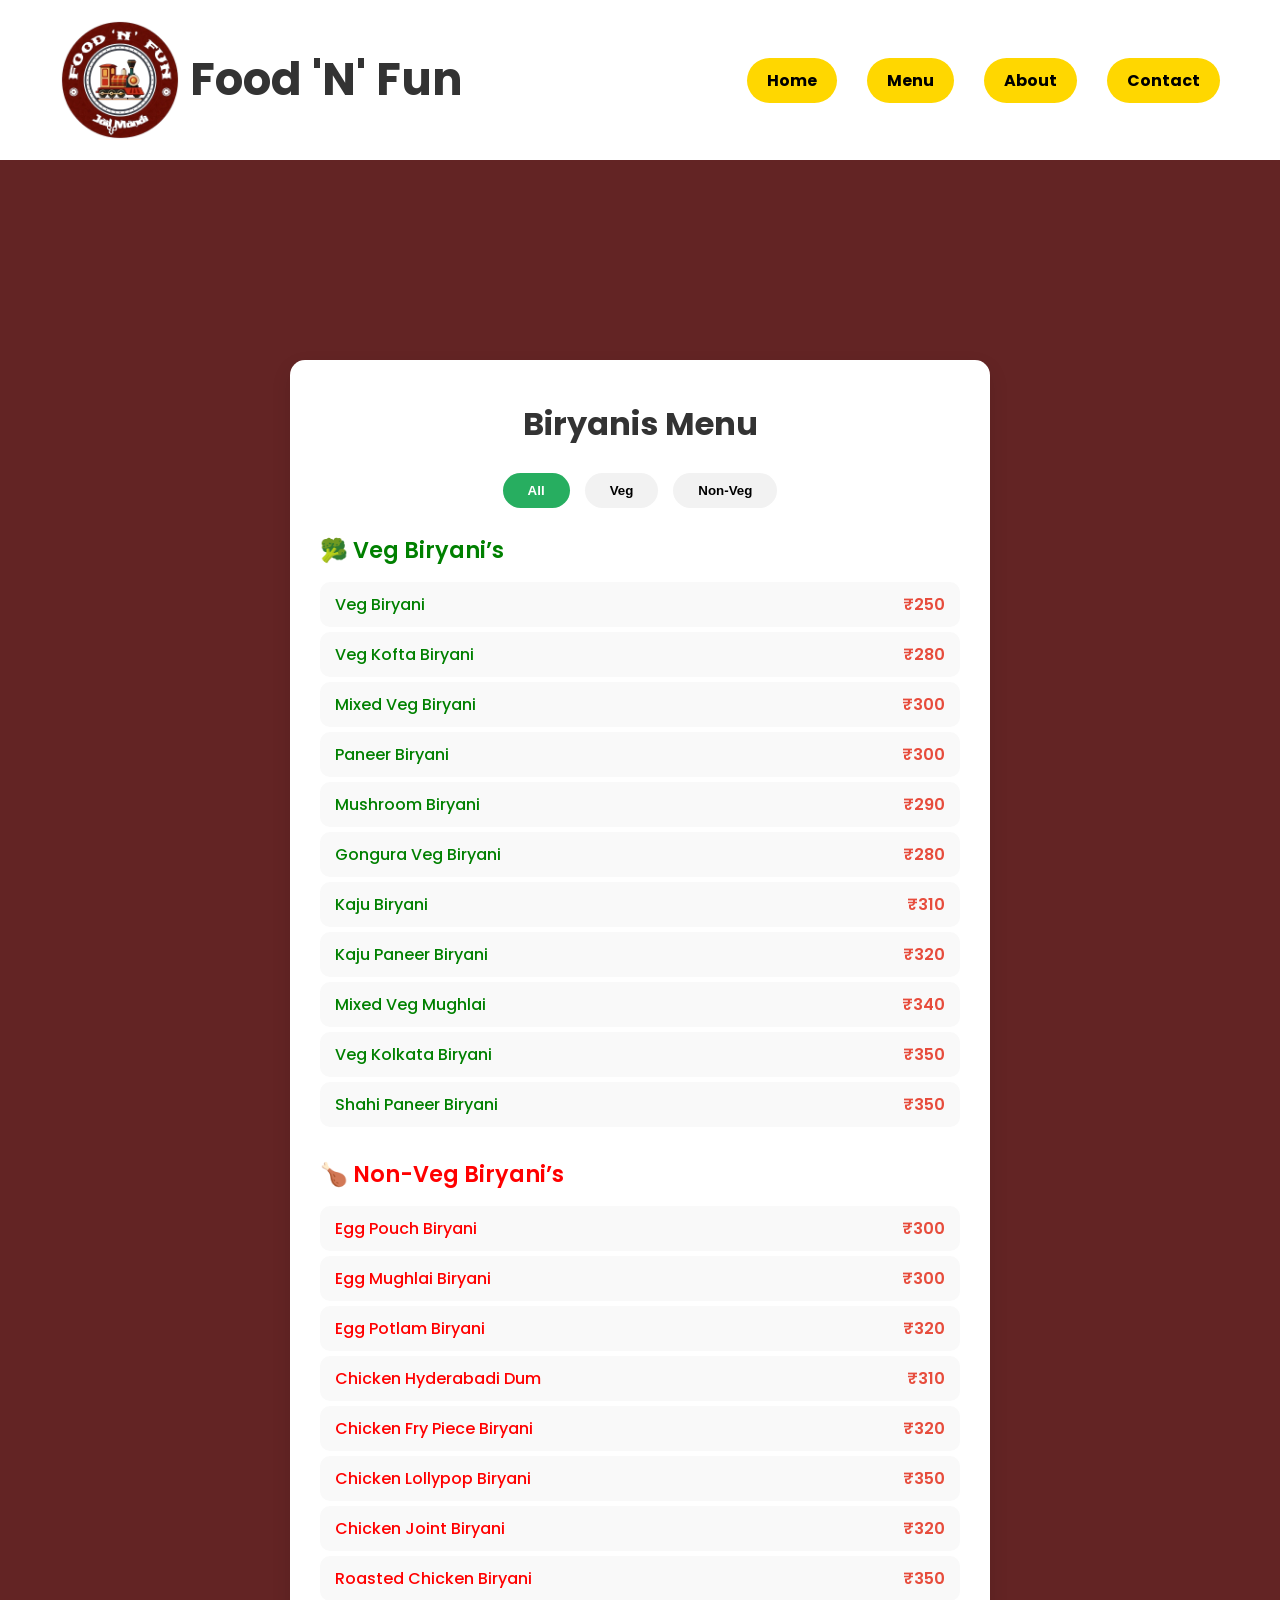
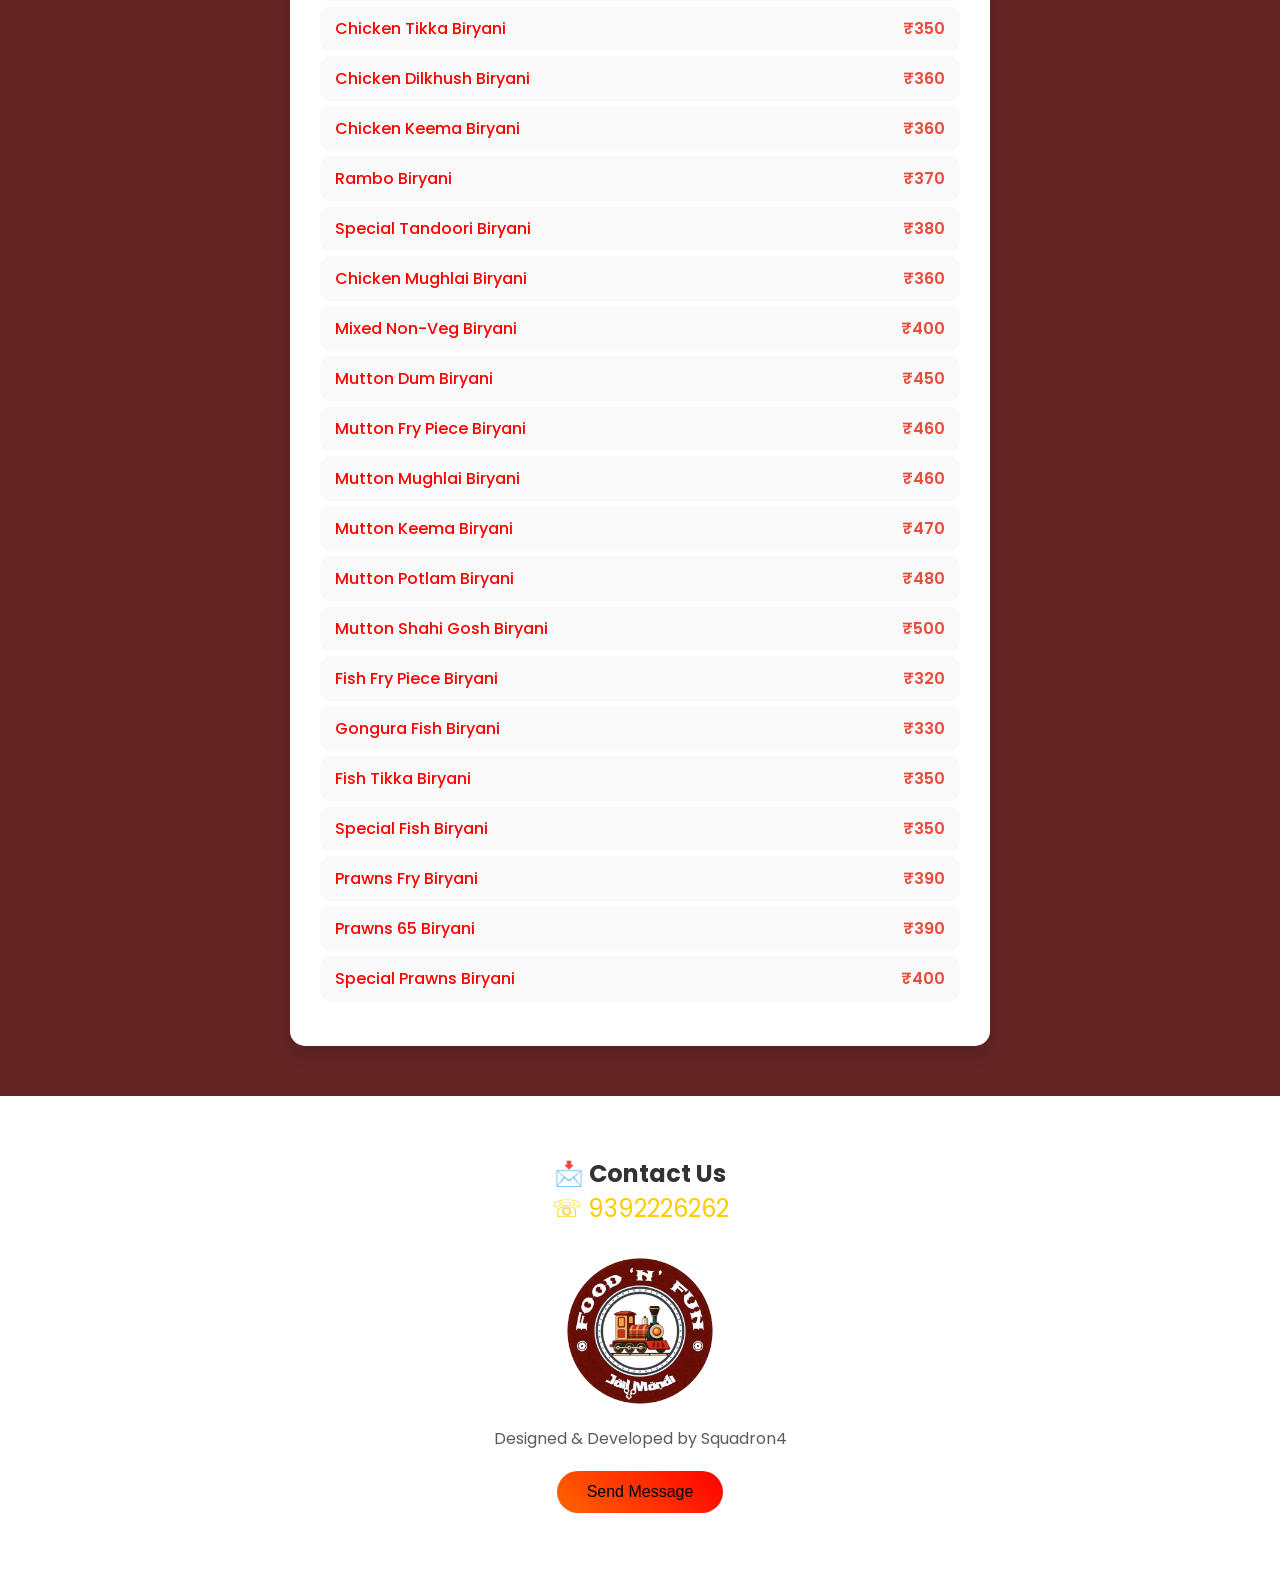
==== biryanis.html @ 26d70e19 "Add files via upload" ====
<!DOCTYPE html>
<html lang="en">
<head>
<meta charset="UTF-8" />
<meta name="viewport" content="width=device-width, initial-scale=1.0" />
<title>Food Forest – Fine Restaurant</title>
<link rel="stylesheet" href="style.css" />
<link href="https://fonts.googleapis.com/css2?family=Poppins:wght@300;400;500;600;700&amp;display=swap" rel="stylesheet">
</head>
<body>
<header id="navbar">
  <div class="logo1">
    <img src="images/logo_final.png" alt="Food 'N' Fun Logo" class="logo-img1">
    Food 'N' Fun 
  </div>
  <nav>
  
<a href="home.html#home" class="home-btn">Home</a>
<a href="home.html#menu" class="menu-btn">Menu</a>
<a href="home.html#about" class="about-btn">About</a>
<a href="#contact" class="contact-btn">Contact</a>
  </nav>
</header>


<section class="soup-menu">
  <div class="soup-card-full">
    <h2>Biryanis Menu</h2>

    <!-- Filter Buttons -->
    <div class="filter-buttons">
      <button class="filter-btn active" onclick="filterSoups('all')">All</button>
      <button class="filter-btn" onclick="filterSoups('veg')">Veg</button>
      <button class="filter-btn" onclick="filterSoups('nonveg')">Non-Veg</button>
    </div>

    <!-- Soups List -->
    <div class="soups-list">
      <!-- Veg Soups -->
    <div class="soup-category veg">
        <h3>🥦 Veg Biryani’s</h3>

        <p><span class="soup-name">Veg Biryani</span> <span class="soup-price">₹250</span></p>
        <p><span class="soup-name">Veg Kofta Biryani</span> <span class="soup-price">₹280</span></p>
        <p><span class="soup-name">Mixed Veg Biryani</span> <span class="soup-price">₹300</span></p>
        <p><span class="soup-name">Paneer Biryani</span> <span class="soup-price">₹300</span></p>
        <p><span class="soup-name">Mushroom Biryani</span> <span class="soup-price">₹290</span></p>
        <p><span class="soup-name">Gongura Veg Biryani</span> <span class="soup-price">₹280</span></p>
        <p><span class="soup-name">Kaju Biryani</span> <span class="soup-price">₹310</span></p>
        <p><span class="soup-name">Kaju Paneer Biryani</span> <span class="soup-price">₹320</span></p>
        <p><span class="soup-name">Mixed Veg Mughlai</span> <span class="soup-price">₹340</span></p>
        <p><span class="soup-name">Veg Kolkata Biryani</span> <span class="soup-price">₹350</span></p>
        <p><span class="soup-name">Shahi Paneer Biryani</span> <span class="soup-price">₹350</span></p>
      </div>

      <!-- Non-Veg Biryani -->
      <div class="soup-category nonveg">
        <h3>🍗 Non-Veg Biryani’s</h3>

        <p><span class="soup-name">Egg Pouch Biryani</span> <span class="soup-price">₹300</span></p>
        <p><span class="soup-name">Egg Mughlai Biryani</span> <span class="soup-price">₹300</span></p>
        <p><span class="soup-name">Egg Potlam Biryani</span> <span class="soup-price">₹320</span></p>
        <p><span class="soup-name">Chicken Hyderabadi Dum</span> <span class="soup-price">₹310</span></p>
        <p><span class="soup-name">Chicken Fry Piece Biryani</span> <span class="soup-price">₹320</span></p>

        <p><span class="soup-name">Chicken Lollypop Biryani</span> <span class="soup-price">₹350</span></p>
        <p><span class="soup-name">Chicken Joint Biryani</span> <span class="soup-price">₹320</span></p>
        <p><span class="soup-name">Roasted Chicken Biryani</span> <span class="soup-price">₹350</span></p>
        <p><span class="soup-name">Chicken Tikka Biryani</span> <span class="soup-price">₹350</span></p>
        <p><span class="soup-name">Chicken Dilkhush Biryani</span> <span class="soup-price">₹360</span></p>
        <p><span class="soup-name">Chicken Keema Biryani</span> <span class="soup-price">₹360</span></p>
        <p><span class="soup-name">Rambo Biryani</span> <span class="soup-price">₹370</span></p>
        <p><span class="soup-name">Special Tandoori Biryani</span> <span class="soup-price">₹380</span></p>
        <p><span class="soup-name">Chicken Mughlai Biryani</span> <span class="soup-price">₹360</span></p>
        <p><span class="soup-name">Mixed Non-Veg Biryani</span> <span class="soup-price">₹400</span></p>

        <p><span class="soup-name">Mutton Dum Biryani</span> <span class="soup-price">₹450</span></p>
        <p><span class="soup-name">Mutton Fry Piece Biryani</span> <span class="soup-price">₹460</span></p>
        <p><span class="soup-name">Mutton Mughlai Biryani</span> <span class="soup-price">₹460</span></p>
        <p><span class="soup-name">Mutton Keema Biryani</span> <span class="soup-price">₹470</span></p>
        <p><span class="soup-name">Mutton Potlam Biryani</span> <span class="soup-price">₹480</span></p>
        <p><span class="soup-name">Mutton Shahi Gosh Biryani</span> <span class="soup-price">₹500</span></p>

        <p><span class="soup-name">Fish Fry Piece Biryani</span> <span class="soup-price">₹320</span></p>
        <p><span class="soup-name">Gongura Fish Biryani</span> <span class="soup-price">₹330</span></p>
        <p><span class="soup-name">Fish Tikka Biryani</span> <span class="soup-price">₹350</span></p>
        <p><span class="soup-name">Special Fish Biryani</span> <span class="soup-price">₹350</span></p>

        <p><span class="soup-name">Prawns Fry Biryani</span> <span class="soup-price">₹390</span></p>
        <p><span class="soup-name">Prawns 65 Biryani</span> <span class="soup-price">₹390</span></p>
        <p><span class="soup-name">Special Prawns Biryani</span> <span class="soup-price">₹400</span></p>
      </div>

    </div>
  </div>
</section>




<section class="contact" id="contact">
  <div class="contact-container">
    <h2 > 📩 Contact Us</h2>

    <p class="contact-number">☏ 9392226262</p>


    

<form class="contact-form">

   <div class="contact-row">
       <img  src="images/logo_final.png" alt="Food 'N' Fun Logo" class="logo-img" >
    
  </div>


  <span class="contact-info">Designed &amp; Developed by Squadron4</span>

  <!-- <div class="contact-row">
    <img  src="images/Squadron4_logo.png" alt="Food 'N' Fun Logo" class="logo-img" >
  </div> -->

 

 

  <button type="submit" class="send-btn">Send Message</button>
</form>
  </div>
</section>


<script src="script.js"></script>
</body>
</html>
---- style.css ----
/* ----- GLOBAL STYLES ----- */
* { margin: 0; padding: 0; box-sizing: border-box; }
html{ scroll-behavior: smooth; }
body { font-family: 'Poppins', sans-serif; background: #632424; color: #333; overflow-x: hidden; }
#bg-video {
  position: fixed;
  top: 0;
  left: 0;
  width: 100%;
  height: 100%;
  object-fit: cover;
  z-index: -3;
}

.overlay {
  position: fixed;
  top: 0;
  left: 0;
  width: 100%;
  height: 100%;
  background: linear-gradient(180deg, rgba(0,0,0,0.6), rgba(0,0,0,0.75));
  z-index: -2;
}

/* ----- NAVBAR ----- */
header {
position: relative;
width: 100%;
top: 0;
left: 0;
padding: 20px 60px;
display: flex;
justify-content: space-between;
align-items: center;
background: #fff;
backdrop-filter: blur(6px);
box-shadow: 0 2px 10px rgba(0,0,0,0.05);
z-index: 1000;
transition: 0.3s;
}


.navbar {
  display: flex;
  justify-content: space-between;
  align-items: center;
  padding: 15px 40px;
  background: #111;
  color: white;
}


nav {
  display: flex;
  gap: 30px;
}

nav a {
  text-decoration: none;
  color: white;
  font-size: 16px;
  transition: 0.3s;
}

nav a:hover {
  color: orange;
}

/* ===== MOBILE VIEW ===== */
@media (max-width: 768px) {

  #navbar {
    flex-direction: column;
    padding: 15px;
  }

  nav {
    margin-top: 10px;
    gap: 15px;
    flex-wrap: wrap;
    justify-content: center;
  }
  .logo-img1 {
    height: 40px;
  }

}




.logo-img1 {
  height: 120px;
  width: auto;
}

#loader {
  position: fixed;
  top: 0;
  left: 0;
  width: 100%;
  height: 100vh;
  background: #ffffff;
  display: flex;
  justify-content: center;
  align-items: center;
  z-index: 9999;

  animation: loaderFadeOut 1.2s ease-in-out 4.2s forwards;
}


.logo {
  font-size: 50px;
  font-weight: 700;
  color: #000000;
  letter-spacing: 1px;
  opacity: 0;
  transform: scale(0.4);

  animation: logoPop 2.2s cubic-bezier(0.19, 1, 0.22, 1) forwards,
             glowPulse 2.5s ease-in-out infinite alternate;
}
.logo1 {
  display: flex;
  align-items: center;
  gap: 10px;
  font-size: 45px;
  font-weight: bold;
}


@media (max-width: 768px) {
  .logo1 {
    font-size: 30px;
  }
}
/* Pop + bounce-in animation */













a {
  text-decoration: none;
  
  color: black;
  
}









.card a,
a .card {
  text-decoration: none;
  color: black;
}
/* ----- HERO SECTION ----- */
.hero {
margin-top: 00px;
/* height: 30vh; */
/* background: url('https://images.unsplash.com/photo-1555992336-cbf8d7f1f1fc') center/cover no-repeat; */
/* position: relative; */
/* display: flex; */
align-items: center;
/* justify-content: center; */
/* text-align: center; */
}
/* .overlay {
position: absolute;
top: 0; left: 0; right: 0; bottom: 0;
background: rgba(255,255,255,0.4);
} */


/* ----- MENU SECTION ----- */
.menu { padding: 80px 60px; text-align: center; }
.menu h2 { font-size: 45px; margin-bottom: 40px; color: #ffffff; }
.menu-grid {
display: grid;
grid-template-columns: repeat(auto-fit, minmax(280px, 1fr));
gap: 30px;
}
.card {
background: #fff;
border-radius: 15px;
box-shadow: 0 5px 20px rgba(0,0,0,0.08);
overflow: hidden;
transition: 0.3s;
}
.card img { width: 100%; height: 200px; object-fit: cover; }
.card h3 { font-size: 24px; margin: 15px 0; }
.card p { font-size: 15px; padding-bottom: 20px; color: #666; }
.card:hover { transform: translateY(-8px); }


/* ----- ABOUT SECTION ----- */
.about {
padding: 100px 60px;
text-align: center;
color: white; 
background: #632424;
}












/* ------------------- */


.offers-slider-pad{
  margin-bottom: 20px;
  height :1px;
}






/* ----------------------------------contact ------------------------------------*/
/* ----------------------------------contact ------------------------------------*/

/* ----------------------------------contact ------------------------------------*/
/* ----------------------------------contact ------------------------------------*/


.home-btn {
  display: inline-block;
  padding: 10px 20px;
  background-color: #FFD700;   /* gold */
  color: black;
  text-decoration: none;       /* removes underline */
  font-weight: bold;
  border-radius: 25px;
  transition: 0.3s ease;
}

.home-btn:hover {
  background-color: #8B0000;
  color: white;
}



.menu-btn {
  display: inline-block;
  padding: 10px 20px;
  background-color: #FFD700;   /* gold */
  color: black;
  text-decoration: none;       /* removes underline */
  font-weight: bold;
  border-radius: 25px;
  transition: 0.3s ease;
}

.menu-btn:hover {
  background-color: #8B0000;
  color: white;
}





.about-btn {
  display: inline-block;
  padding: 10px 20px;
  background-color: #FFD700;   /* gold */
  color: black;
  text-decoration: none;       /* removes underline */
  font-weight: bold;
  border-radius: 25px;
  transition: 0.3s ease;
}

.about-btn:hover {
  background-color: #8B0000;
  color: white;
}

.contact-btn {
  display: inline-block;
  padding: 10px 20px;
  background-color: #FFD700;   /* gold */
  color: black;
  text-decoration: none;       /* removes underline */
  font-weight: bold;
  border-radius: 25px;
  transition: 0.3s ease;
}

.contact-btn:hover {
  background-color: #8B0000;
  color: white;
}


.contact {
  padding: 60px 20px;
  background: white;
  text-align: center;
}

.contact-container {
  max-width: 900px;
  margin: auto;
}

.contact-title {
  font-size: 32px;
  margin-bottom: 10px;
}

.contact-number {
  font-size: 24px;
  margin-bottom: 30px;
  color: #ffcc00;
}

.contact-number h2 {
  margin: 0;
  font-size: inherit;
  color: inherit;
}

.contact-form {
  display: flex;
  flex-direction: column;
  align-items: center;
  gap: 20px;
}

.contact-row {
  width: 100%;
  display: flex;
  justify-content: center;
}

.logo-img {
  width: 150px;
  max-width: 80%;
  height: auto;
}

.contact-info {
  font-size: 16px;
  opacity: 0.8;
}

.send-btn {
  padding: 12px 30px;
  border: none;
  border-radius: 30px;
  background: linear-gradient(45deg, #ff6600, #ff0000);
  font-size: 16px;
  cursor: pointer;
  transition: 0.3s ease;
}

.send-btn:hover {
  transform: scale(1.05);
}


@media (max-width: 768px) {
  .contact-title {
    font-size: 24px;
  }

  .contact-number {
    font-size: 20px;
  }

  .logo-img {
    width: 120px;
  }

  .send-btn {
    width: 100%;
    max-width: 300px;
  }
}


/* -----------------------------------------------soup-=---------------------------------------------------------- */
/* -----------------------------------------------soup-=---------------------------------------------------------- */
/* -----------------------------------------------soup-=---------------------------------------------------------- */





.soup-menu {
  margin-top: 150px;
  padding:  50px 20px;
  display: flex;
  justify-content: center;
  background: #632424;
  font-family: 'Poppins', sans-serif;
}

.soup-card-full {
  background-color: #fff;
  border-radius: 15px;
  box-shadow: 0 8px 20px rgba(0,0,0,0.1);
  padding: 40px 30px;
  max-width: 700px;
  width: 100%;
  transition: transform 0.3s;
}

.soup-card-full:hover {
  transform: translateY(-5px);
}

.soup-card-full h2 {
  text-align: center;
  margin-bottom: 25px;
  font-size: 2rem;
  color: #333;
}

/* Filter Buttons */
.filter-buttons {
  display: flex;
  justify-content: center;
  gap: 15px;
  margin-bottom: 25px;
}

.filter-btn {
  padding: 10px 25px;
  border: none;
  border-radius: 25px;
  cursor: pointer;
  background-color: #f2f2f2;
  font-weight: 600;
  transition: all 0.3s;
}

.filter-btn:hover {
  background-color: #ddd;
}

.filter-btn.active {
  background-color: #27ae60; /* green highlight */
  color: #fff;
}

.filter-btn.active.nonveg {
  background-color: #e74c3c; /* red highlight */
}

/* Soups List */
.soups-list {
  display: flex;
  flex-direction: column;
  gap: 25px;
}

.soup-category h3 {
  margin-bottom: 15px;
  font-size: 1.4rem;
  font-weight: 600;
}

.soup-category.veg h3 {
  color: #27ae60; /* green */
  
}

.soup-category.nonveg h3 {
  color: #e74c3c; /* red */
}

.soup-category p {
  display: flex;
  justify-content: space-between;
  padding: 10px 15px;
  border-radius: 10px;
  background-color: #f9f9f9;
  margin: 5px 0;
  cursor: pointer;
  transition: all 0.25s ease;
  /* transition: background 0.3s; */
}
.soup-category p:hover {
  transform: scale(1.05);
  background-color: #e8fff0;
  box-shadow: 0 6px 15px rgba(0,0,0,0.15);
}

.soup-category p:hover {
  background-color: #e0f7e9;
}

.soup-name {
  font-weight: 500;
}

.soup-price {
  font-weight: 600;
  color: #e74c3c;
}


















/* --------------------------------------------------image */
/* SLIDER AREA */
/* SLIDER AREA */
/* SLIDER AREA */




/* SLIDER AREA */
/* Slider container */
.slider {
  width: 100vw;
  height: 400px; /* Default height for desktop */
  display: flex;
  overflow-x: auto;
  scroll-snap-type: x mandatory;
  scroll-behavior: smooth;
  -webkit-overflow-scrolling: touch;
}

/* Hide scrollbar */
.slider::-webkit-scrollbar {
  display: none;
}

/* Images style */
.slider img {
  width: 100vw;
  height: 400px; /* Default height */
  object-fit: cover;
  scroll-snap-align: start;
  flex-shrink: 0;
  aspect-ratio: 211 / 35;
}

/* Mobile view - change height */
@media (max-width: 768px) {
  .slider {
    margin-top: 60px;
    height: 150px; /* change slider height on mobile */
  }

  .slider img {
    height: 150px; /* change image height on mobile */
  }
}







/* Veg Section - Green */
.soup-category.veg h3 {
  color: green;
}

.soup-category.veg .soup-name {
  color: green;
}

/* Non-Veg Section - Red */
.soup-category.nonveg h3 {
  color: red;
}

.soup-category.nonveg .soup-name {
  color: red;
}
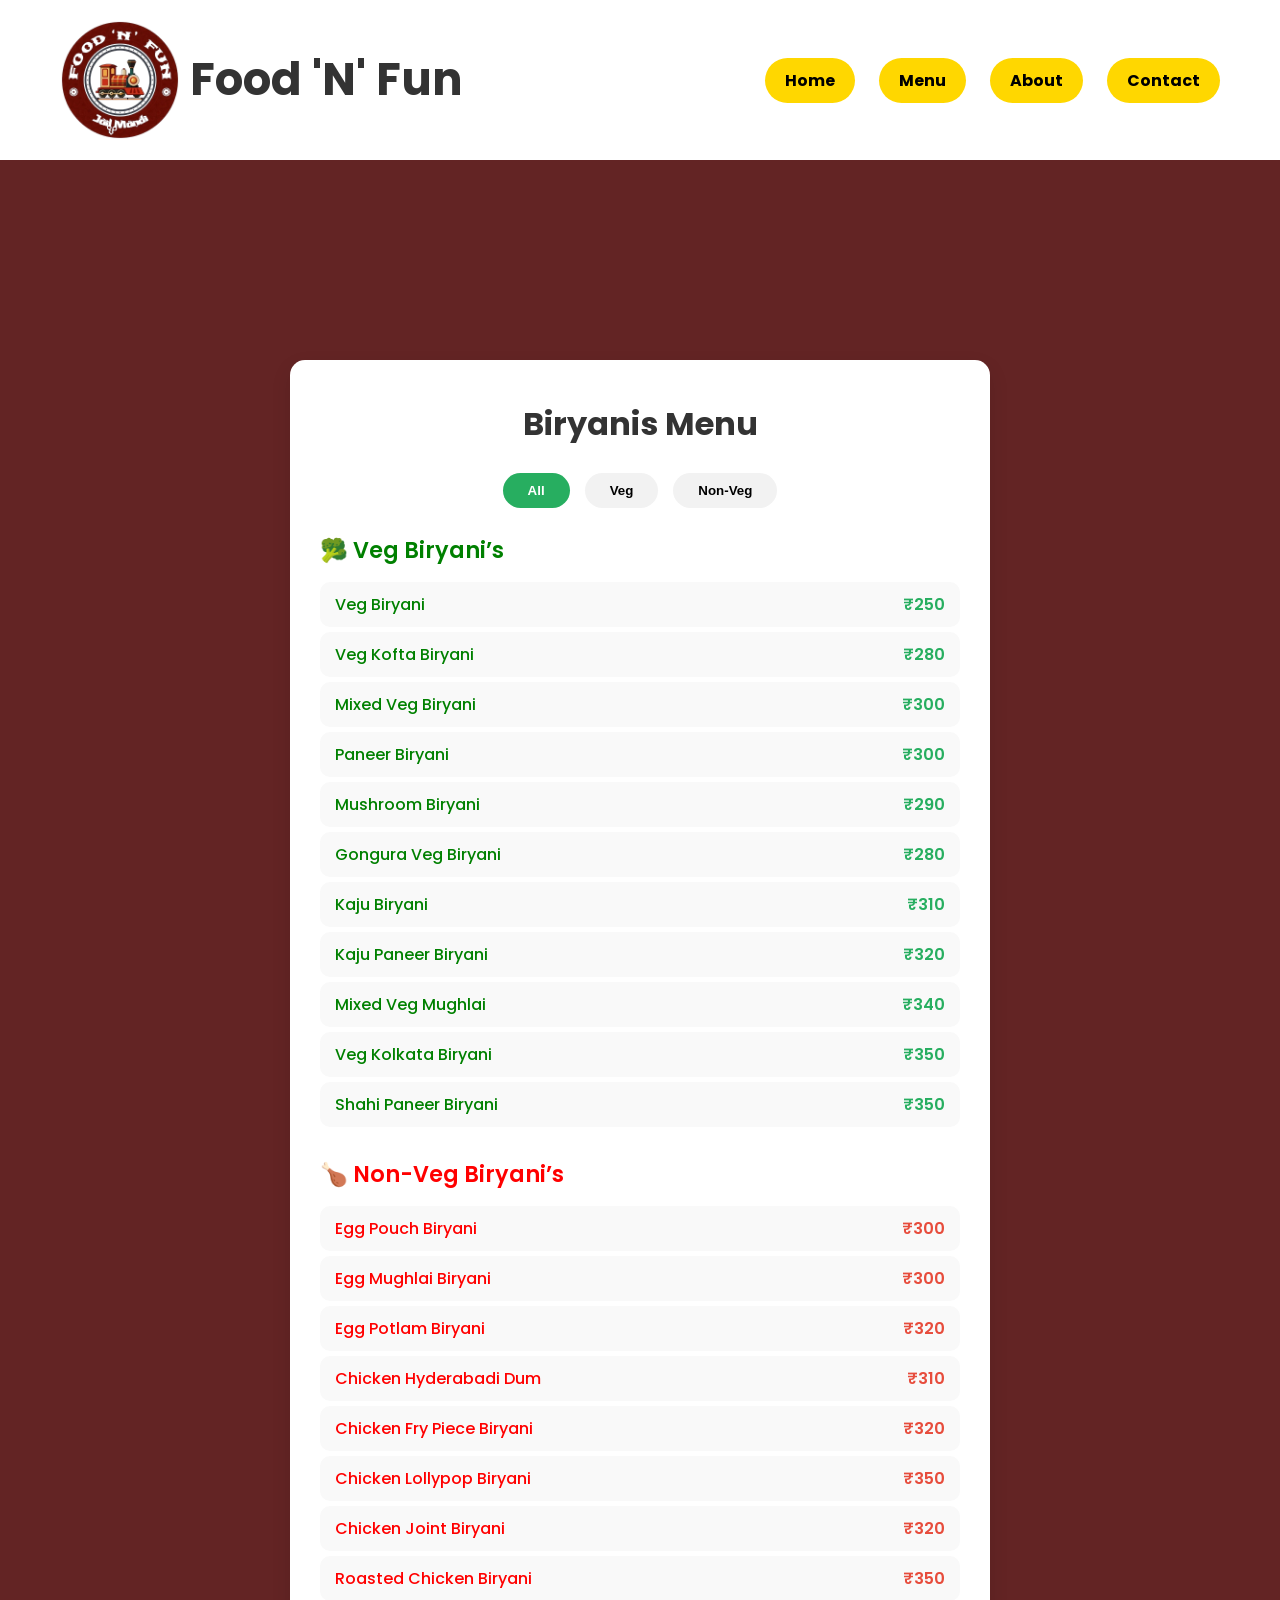
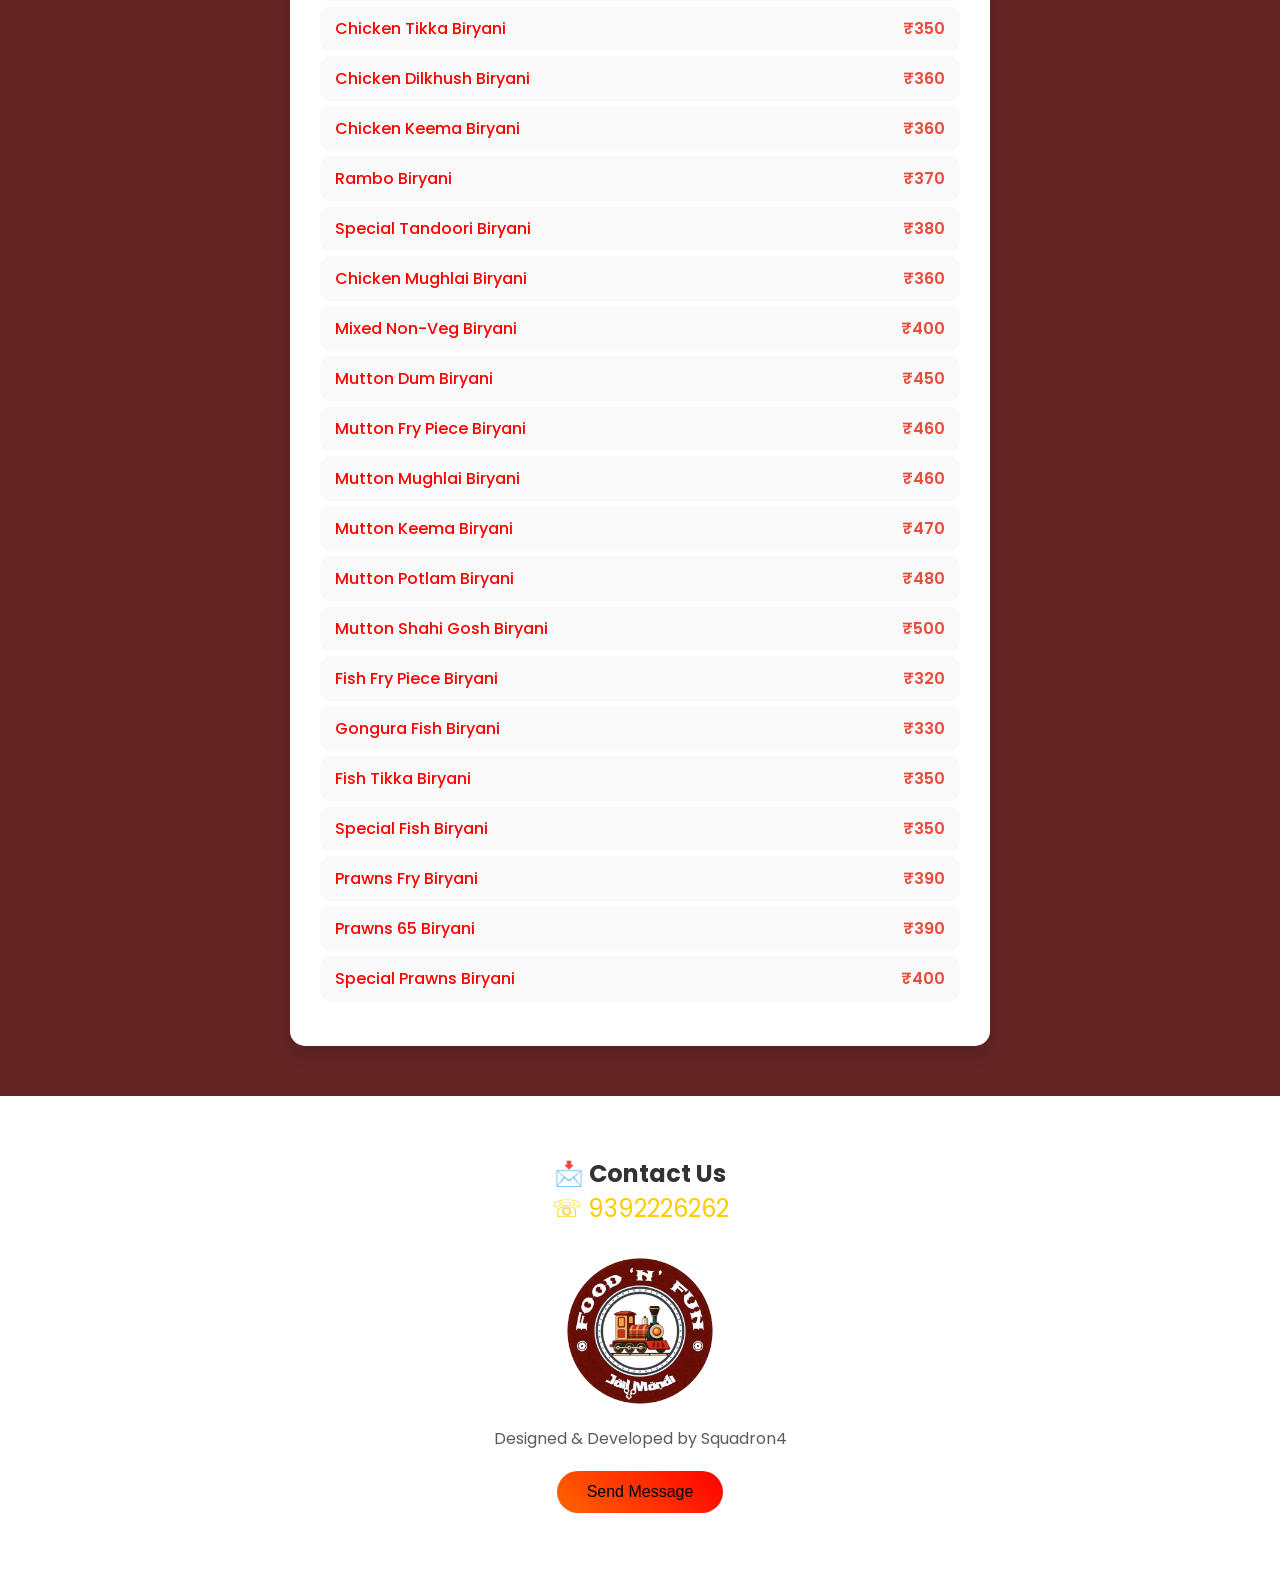
==== commit cbc743f0: "Bust CSS cache on menu pages" ====
--- a/biryanis.html
+++ b/biryanis.html
@@ -4,7 +4,7 @@
 <meta charset="UTF-8" />
 <meta name="viewport" content="width=device-width, initial-scale=1.0" />
 <title>Food Forest – Fine Restaurant</title>
-<link rel="stylesheet" href="style.css" />
+<link rel="stylesheet" href="style.css?v=20260319-1" />
 <link href="https://fonts.googleapis.com/css2?family=Poppins:wght@300;400;500;600;700&amp;display=swap" rel="stylesheet">
 </head>
 <body>
--- a/style.css
+++ b/style.css
@@ -23,20 +23,21 @@
 }
 
 /* ----- NAVBAR ----- */
-header {
-position: relative;
-width: 100%;
-top: 0;
-left: 0;
-padding: 20px 60px;
-display: flex;
-justify-content: space-between;
-align-items: center;
-background: #fff;
-backdrop-filter: blur(6px);
-box-shadow: 0 2px 10px rgba(0,0,0,0.05);
-z-index: 1000;
-transition: 0.3s;
+header {
+position: relative;
+width: 100%;
+top: 0;
+left: 0;
+padding: 20px 60px;
+display: flex;
+justify-content: space-between;
+align-items: center;
+gap: 24px;
+background: #fff;
+backdrop-filter: blur(6px);
+box-shadow: 0 2px 10px rgba(0,0,0,0.05);
+z-index: 1000;
+transition: 0.3s;
 }
 
 
@@ -50,39 +51,61 @@
 }
 
 
-nav {
-  display: flex;
-  gap: 30px;
-}
-
-nav a {
-  text-decoration: none;
-  color: white;
-  font-size: 16px;
-  transition: 0.3s;
-}
-
-nav a:hover {
-  color: orange;
-}
-
-/* ===== MOBILE VIEW ===== */
-@media (max-width: 768px) {
-
-  #navbar {
+nav {
+  display: flex;
+  align-items: center;
+  gap: 24px;
+  flex-wrap: nowrap;
+}
+
+nav a {
+  text-decoration: none;
+  color: #111;
+  font-size: 16px;
+  white-space: nowrap;
+  transition: 0.3s;
+}
+
+nav a:hover {
+  color: orange;
+}
+
+@media (max-width: 1024px) {
+  header {
+    padding: 16px 24px;
+  }
+
+  nav {
+    gap: 18px;
+  }
+
+  .logo-img1 {
+    height: 80px;
+  }
+}
+
+/* ===== MOBILE VIEW ===== */
+@media (max-width: 768px) {
+
+  #navbar {
     flex-direction: column;
     padding: 15px;
   }
-
-  nav {
-    margin-top: 10px;
-    gap: 15px;
-    flex-wrap: wrap;
-    justify-content: center;
-  }
-  .logo-img1 {
-    height: 40px;
-  }
+
+  nav {
+    margin-top: 10px;
+    gap: 12px;
+    flex-wrap: nowrap;
+    justify-content: center;
+  }
+
+  nav a {
+    font-size: 14px;
+  }
+
+  .logo-img1 {
+    height: 40px;
+  }
 
 }
 
@@ -521,10 +544,14 @@
   font-weight: 500;
 }
 
-.soup-price {
-  font-weight: 600;
-  color: #e74c3c;
-}
+.soup-price {
+  font-weight: 600;
+  color: #e74c3c;
+}
+
+.soup-category.veg .soup-price {
+  color: #27ae60;
+}
 
 
 
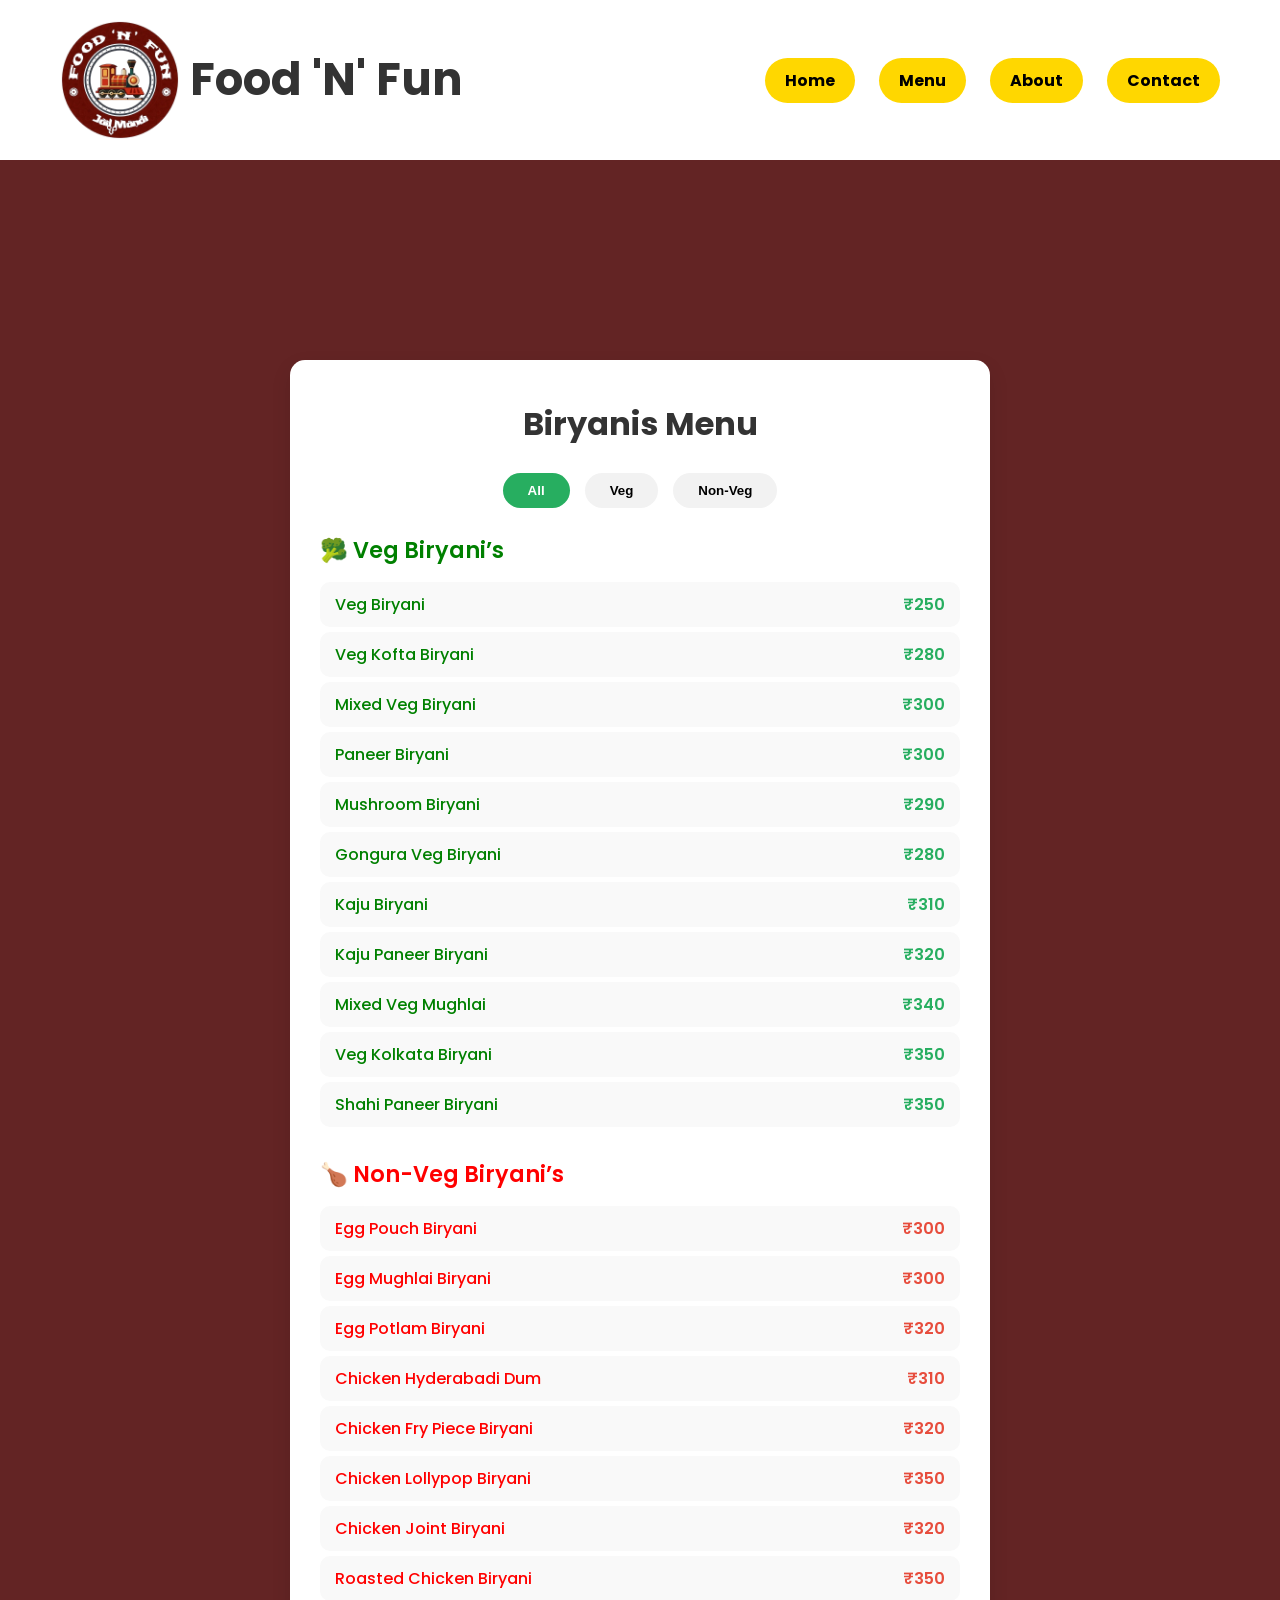
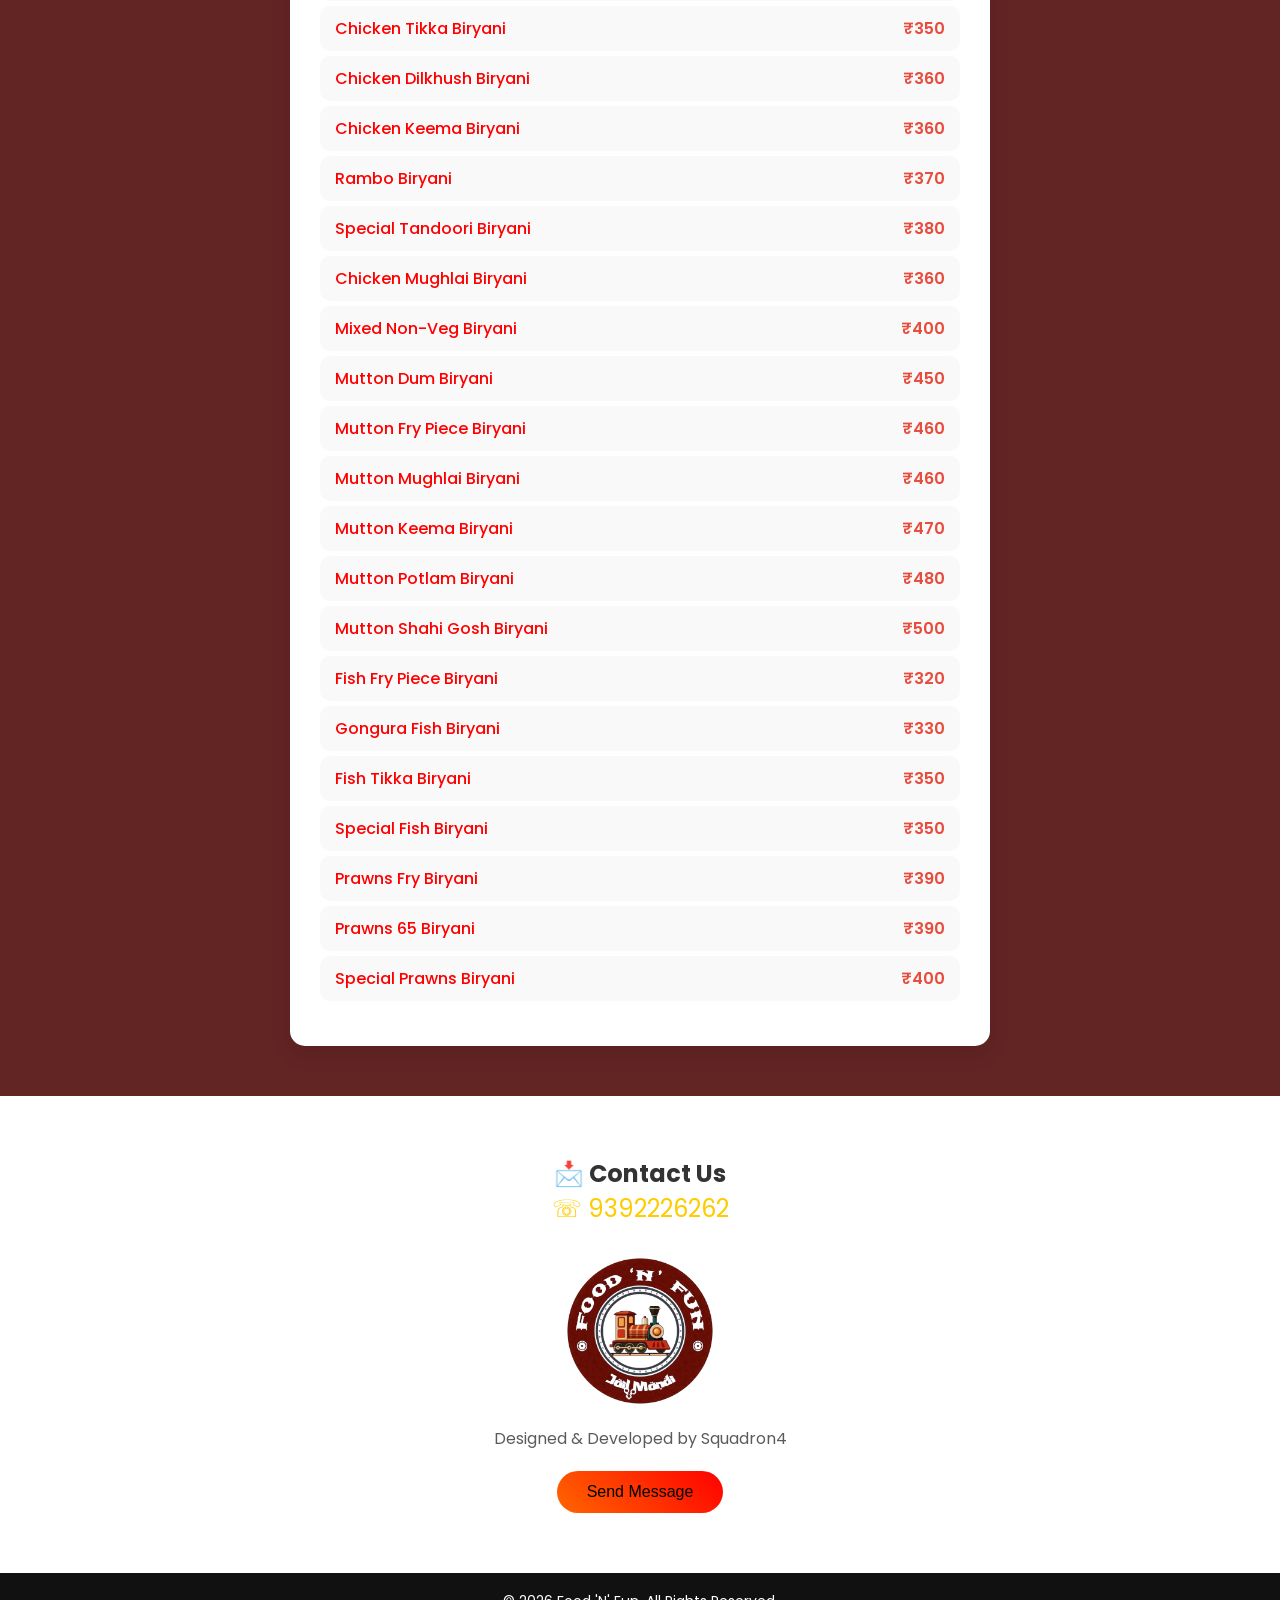
==== commit 0087968d: "Remove broken hover audio and unify footer" ====
--- a/biryanis.html
+++ b/biryanis.html
@@ -3,8 +3,8 @@
 <head>
 <meta charset="UTF-8" />
 <meta name="viewport" content="width=device-width, initial-scale=1.0" />
-<title>Food Forest – Fine Restaurant</title>
-<link rel="stylesheet" href="style.css?v=20260319-1" />
+<title>Food 'N' Fun - Fine Restaurant</title>
+<link rel="stylesheet" href="style.css?v=20260319-2" />
 <link href="https://fonts.googleapis.com/css2?family=Poppins:wght@300;400;500;600;700&amp;display=swap" rel="stylesheet">
 </head>
 <body>
@@ -131,6 +131,10 @@
 </section>
 
 
-<script src="script.js"></script>
+<footer>
+&copy; 2026 Food 'N' Fun. All Rights Reserved.
+</footer>
+
+<script src="script.js?v=20260319-3"></script>
 </body>
 </html> 
--- a/style.css
+++ b/style.css
@@ -403,12 +403,20 @@
   transition: 0.3s ease;
 }
 
-.send-btn:hover {
-  transform: scale(1.05);
-}
-
-
-@media (max-width: 768px) {
+.send-btn:hover {
+  transform: scale(1.05);
+}
+
+footer {
+  padding: 18px 20px;
+  text-align: center;
+  background: #111;
+  color: #fff;
+  font-size: 14px;
+}
+
+
+@media (max-width: 768px) {
   .contact-title {
     font-size: 24px;
   }
